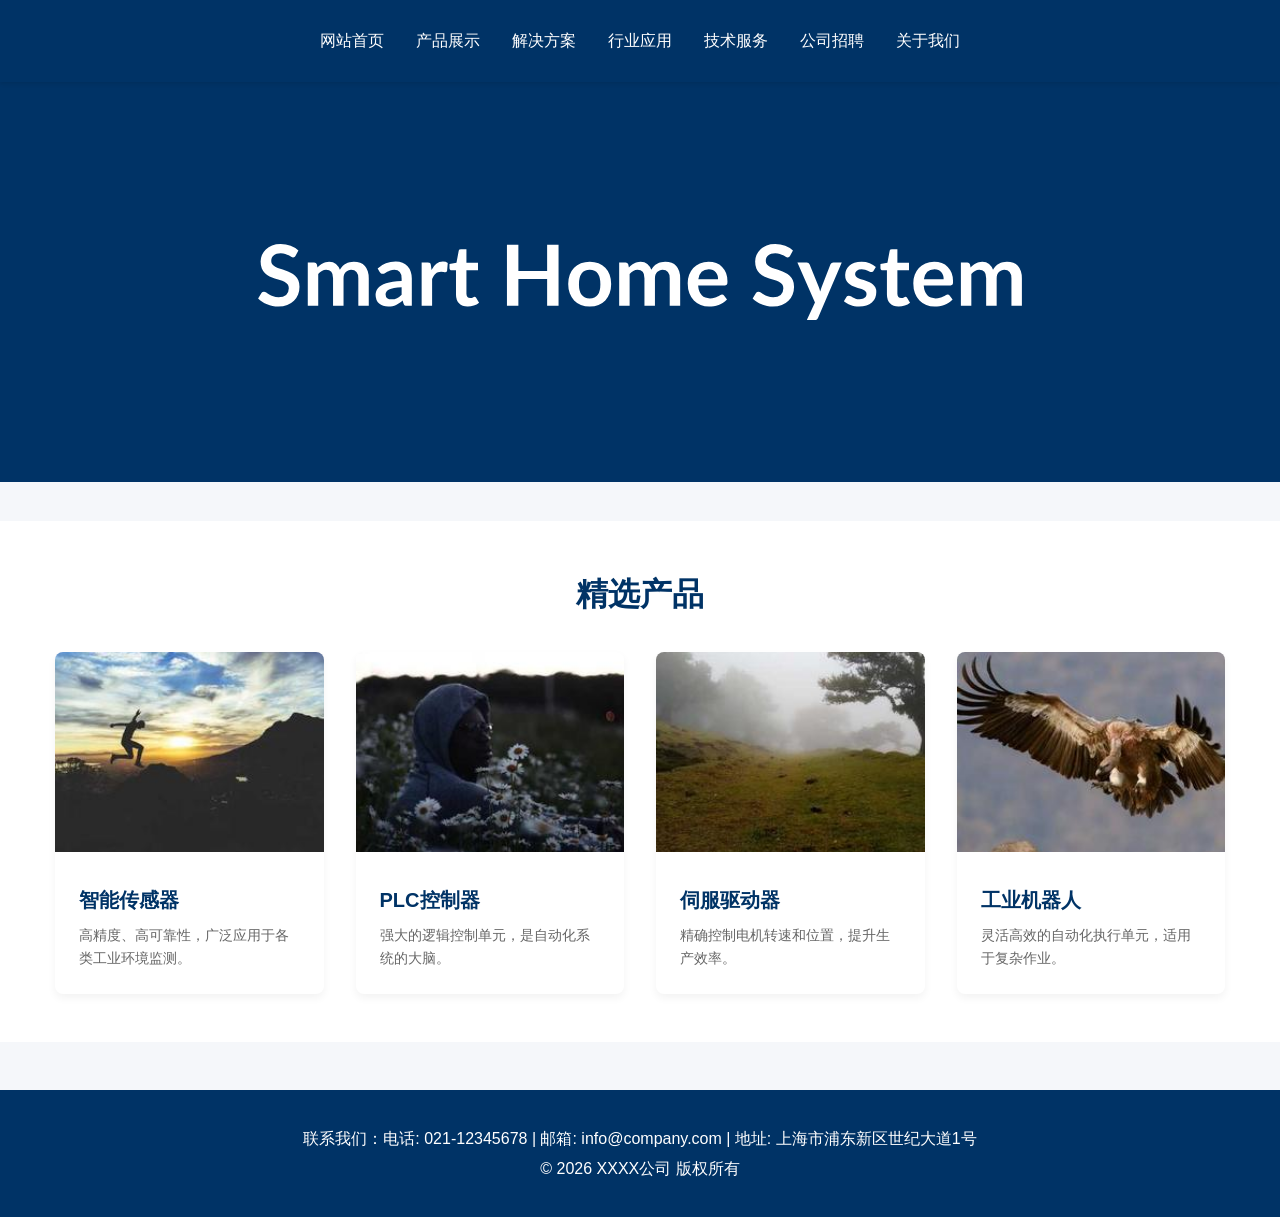
==== index.html @ 1fbaa0c5 "first commit" ====
<!DOCTYPE html>
<html lang="zh-CN">
<head>
    <meta charset="UTF-8">
    <meta name="viewport" content="width=device-width, initial-scale=1.0">
    <title>首页 - XXXX公司网站</title>
    <link rel="stylesheet" href="css/style.css">
</head>
<body>
    <!-- 导航栏 -->
    <nav class="navbar">
        <ul class="navbar-nav container">
            <li><a href="index.html">网站首页</a></li>
            <li><a href="products.html">产品展示</a></li>
            <li><a href="solutions.html">解决方案</a></li>
            <li><a href="industry.html">行业应用</a></li>
            <li><a href="services.html">技术服务</a></li>
            <li><a href="jobs.html">公司招聘</a></li>
            <li><a href="about.html">关于我们</a></li>
        </ul>
    </nav>

    <!-- 轮播图 -->
    <div class="carousel-container">
        <div class="carousel-slide active">
            <img src="images/carousel_img_1.svg" alt="工业自动化场景1">
        </div>
        <div class="carousel-slide">
            <img src="images/carousel_img_2.svg" alt="工业自动化场景2">
        </div>
        <div class="carousel-slide">
            <img src="images/carousel_img_3.svg" alt="工业自动化场景3">
        </div>
    </div>

    <!-- 产品展示区 -->
    <section class="products-section">
        <div class="container">
            <h2 class="section-title">精选产品</h2>
            <div class="product-grid">
                <div class="product-card">
                    <img src="images/product1.jpg" alt="产品1" class="product-image">
                    <div class="product-info">
                        <h3 class="product-name">智能传感器</h3>
                        <p class="product-description">高精度、高可靠性，广泛应用于各类工业环境监测。</p>
                    </div>
                </div>
                <div class="product-card">
                    <img src="images/product2.jpg" alt="产品2" class="product-image">
                    <div class="product-info">
                        <h3 class="product-name">PLC控制器</h3>
                        <p class="product-description">强大的逻辑控制单元，是自动化系统的大脑。</p>
                    </div>
                </div>
                <div class="product-card">
                    <img src="images/product3.jpg" alt="产品3" class="product-image">
                    <div class="product-info">
                        <h3 class="product-name">伺服驱动器</h3>
                        <p class="product-description">精确控制电机转速和位置，提升生产效率。</p>
                    </div>
                </div>
                <div class="product-card">
                    <img src="images/product4.jpg" alt="产品4" class="product-image">
                    <div class="product-info">
                        <h3 class="product-name">工业机器人</h3>
                        <p class="product-description">灵活高效的自动化执行单元，适用于复杂作业。</p>
                    </div>
                </div>
            </div>
        </div>
    </section>

    <!-- 底部 -->
    <footer class="footer">
        <div class="container contact-info">
            <p>联系我们：电话: 021-12345678 | 邮箱: info@company.com | 地址: 上海市浦东新区世纪大道1号</p>
            <p>&copy; 2026 XXXX公司 版权所有</p>
        </div>
    </footer>

    <script src="js/main.js"></script>
</body>
</html>
---- css/style.css ----
/* --- 全局样式 --- */
* {
    margin: 0;
    padding: 0;
    box-sizing: border-box;
}

body {
    font-family: 'Arial', sans-serif;
    color: #333333;
    background-color: #f5f7fa;
    line-height: 1.6;
}

.container {
    max-width: 1200px;
    margin: 0 auto;
    padding: 0 15px;
}

/* --- 导航栏 --- */
.navbar {
    background-color: #003366;
    padding: 1rem 0;
    position: sticky; /* 粘性定位，滚动时保持在顶部 */
    top: 0;
    z-index: 1000;
    box-shadow: 0 2px 4px rgba(0, 0, 0, 0.1);
}

.navbar-nav {
    list-style: none;
    display: flex;
    justify-content: center;
    align-items: center;
    flex-wrap: wrap; /* 支持移动端换行 */
}

.navbar-nav li a {
    color: white;
    text-decoration: none;
    padding: 0.75rem 1rem;
    display: block;
    border-radius: 4px;
    transition: background-color 0.3s ease;
}

.navbar-nav li a:hover {
    background-color: rgba(255, 255, 255, 0.1);
}

/* --- 轮播图容器 --- */
.carousel-container {
    position: relative;
    width: 100%;
    max-height: 500px; /* 限制最大高度 */
    overflow: hidden;
    margin-bottom: 2rem;
}

.carousel-slide {
    display: none;
    width: 100%;
    height: auto; /* 保持图片比例 */
}

.carousel-slide.active {
    display: block;
}

.carousel-slide img {
    width: 100%;
    height: 100%;
    object-fit: cover; /* 图片填充整个容器 */
}

/* --- 产品卡片区 --- */
.products-section {
    padding: 3rem 0;
    background-color: #ffffff;
}

.section-title {
    text-align: center;
    margin-bottom: 2rem;
    color: #003366;
    font-size: 2rem;
}

.product-grid {
    display: grid;
    grid-template-columns: repeat(auto-fill, minmax(250px, 1fr)); /* 响应式网格 */
    gap: 2rem;
    justify-items: center;
}

.product-card {
    background-color: white;
    border-radius: 8px;
    overflow: hidden;
    width: 100%;
    max-width: 300px;
    box-shadow: 0 4px 8px rgba(0, 0, 0, 0.05); /* 初始阴影 */
    transition: all 0.3s ease-in-out; /* 平滑过渡 */
}

.product-card:hover {
    transform: translateY(-10px); /* 向上移动 */
    box-shadow: 0 12px 20px rgba(0, 0, 0, 0.15); /* 加深阴影 */
}

.product-image {
    width: 100%;
    height: 200px;
    object-fit: cover;
}

.product-info {
    padding: 1.5rem;
}

.product-name {
    font-size: 1.25rem;
    margin-bottom: 0.5rem;
    color: #003366;
}

.product-description {
    color: #666;
    font-size: 0.9rem;
}

/* --- 解决方案/服务/行业 等通用内容区 --- */
.content-section {
    padding: 3rem 0;
}

.content-block {
    background-color: white;
    padding: 2rem;
    margin-bottom: 1.5rem;
    border-radius: 8px;
    box-shadow: 0 2px 4px rgba(0, 0, 0, 0.05);
}

.content-title {
    color: #003366;
    margin-bottom: 1rem;
}

/* --- 关于我们页面 --- */
.about-us-intro {
    text-align: center;
    padding: 4rem 1rem;
    background-color: #003366;
    color: white;
    margin-bottom: 3rem;
}

/* --- 招聘页面 --- */
.job-listing {
    background-color: white;
    padding: 1.5rem;
    margin-bottom: 1rem;
    border-left: 4px solid #003366;
    border-radius: 0 4px 4px 0;
}

/* --- 底部 --- */
.footer {
    background-color: #003366;
    color: white;
    text-align: center;
    padding: 2rem 0;
    margin-top: 3rem;
}

.contact-info p {
    margin: 0.25rem 0;
}

/* --- 响应式设计 --- */
@media (max-width: 768px) {
    .navbar-nav {
        flex-direction: column;
    }

    .navbar-nav li a {
        padding: 0.5rem 1rem;
        width: 100%;
    }

    .section-title {
        font-size: 1.5rem;
    }

    .product-grid {
        grid-template-columns: 1fr; /* 在小屏幕上变为单列 */
    }

    .content-block {
        padding: 1.5rem;
    }
}
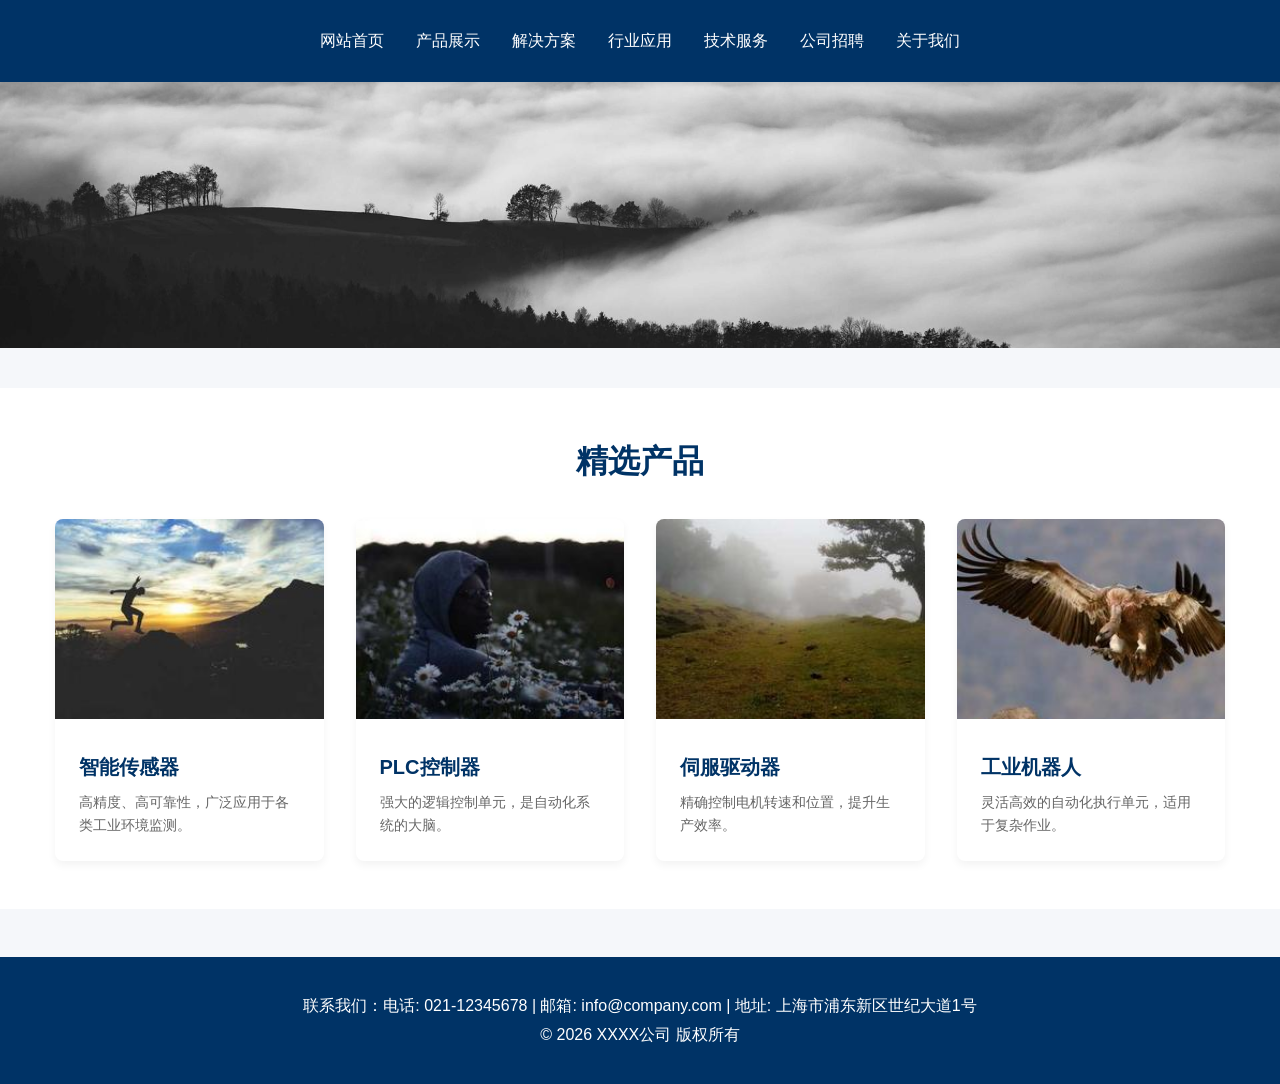
==== commit 9559a482: "替换图片" ====
--- a/index.html
+++ b/index.html
@@ -23,13 +23,13 @@
     <!-- 轮播图 -->
     <div class="carousel-container">
         <div class="carousel-slide active">
-            <img src="images/carousel_img_1.svg" alt="工业自动化场景1">
+            <img src="images/carousel_img_1.jpg" alt="工业自动化场景1">
         </div>
         <div class="carousel-slide">
-            <img src="images/carousel_img_2.svg" alt="工业自动化场景2">
+            <img src="images/carousel_img_2.jpg" alt="工业自动化场景2">
         </div>
         <div class="carousel-slide">
-            <img src="images/carousel_img_3.svg" alt="工业自动化场景3">
+            <img src="images/carousel_img_3.jpg" alt="工业自动化场景3">
         </div>
     </div>
 
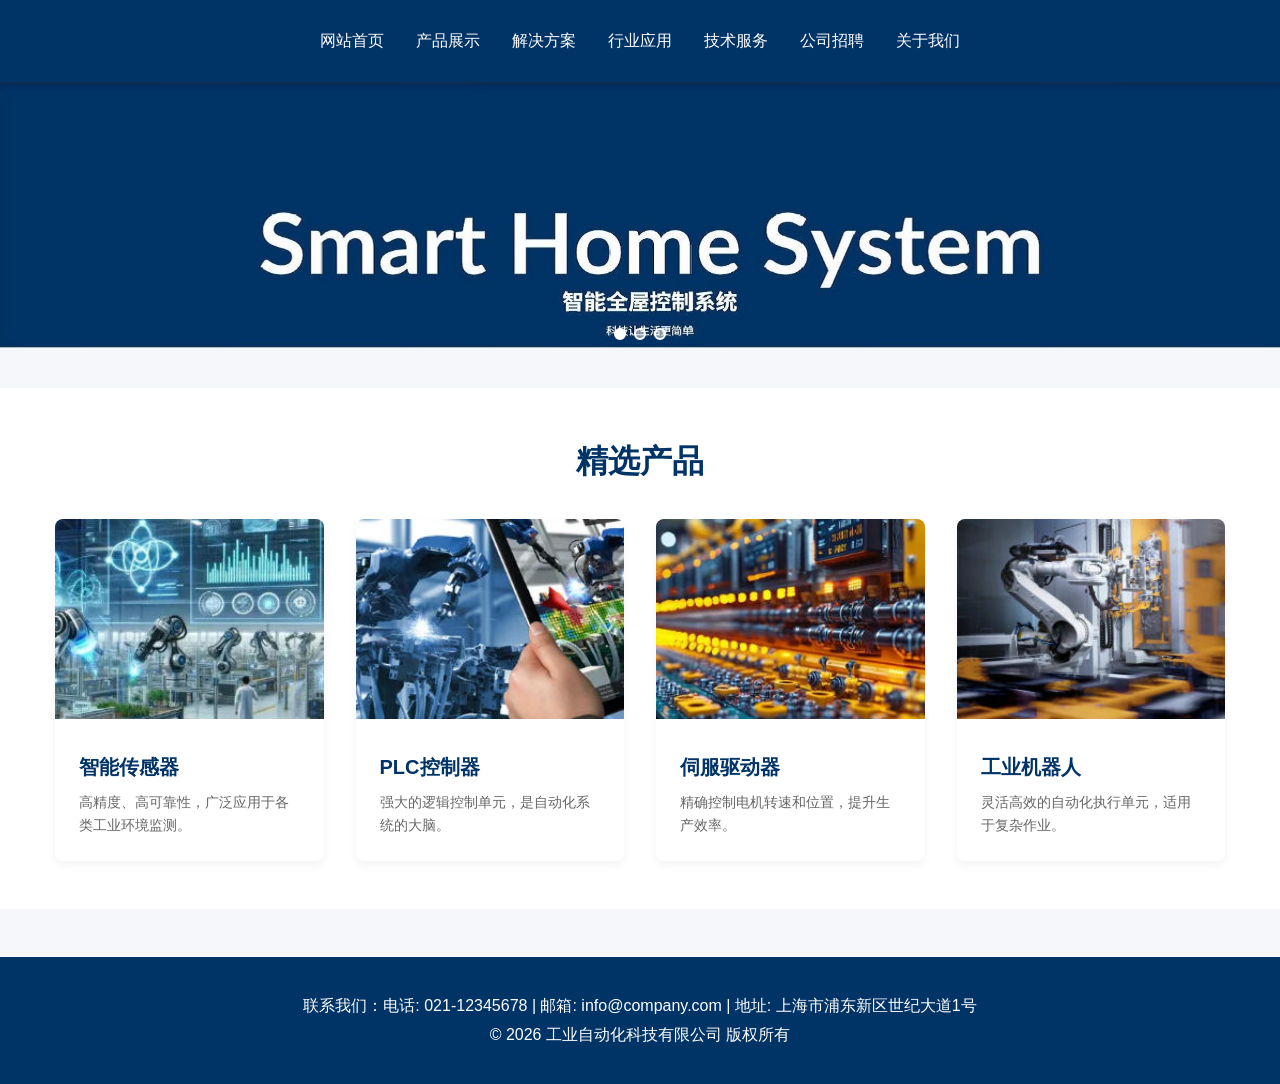
==== commit 1cfb1834: "替换轮播图" ====
--- a/index.html
+++ b/index.html
@@ -3,7 +3,7 @@
 <head>
     <meta charset="UTF-8">
     <meta name="viewport" content="width=device-width, initial-scale=1.0">
-    <title>首页 - XXXX公司网站</title>
+    <title>首页 - 工业自动化解决方案</title>
     <link rel="stylesheet" href="css/style.css">
 </head>
 <body>
@@ -30,6 +30,12 @@
         </div>
         <div class="carousel-slide">
             <img src="images/carousel_img_3.jpg" alt="工业自动化场景3">
+        </div>
+        <!-- 控制点 -->
+        <div class="carousel-indicators">
+            <span class="indicator active" data-slide-to="0"></span>
+            <span class="indicator" data-slide-to="1"></span>
+            <span class="indicator" data-slide-to="2"></span>
         </div>
     </div>
 
@@ -74,7 +80,7 @@
     <footer class="footer">
         <div class="container contact-info">
             <p>联系我们：电话: 021-12345678 | 邮箱: info@company.com | 地址: 上海市浦东新区世纪大道1号</p>
-            <p>&copy; 2026 XXXX公司 版权所有</p>
+            <p>&copy; 2026 工业自动化科技有限公司 版权所有</p>
         </div>
     </footer>
 
--- a/css/style.css
+++ b/css/style.css
@@ -74,6 +74,31 @@
     object-fit: cover; /* 图片填充整个容器 */
 }
 
+/* --- 轮播图控制点 --- */
+.carousel-indicators {
+    position: absolute;
+    bottom: 1rem;
+    left: 50%;
+    transform: translateX(-50%);
+    display: flex;
+    gap: 0.5rem;
+    z-index: 1001; /* 确保在图片上方 */
+}
+
+.indicator {
+    width: 12px;
+    height: 12px;
+    border-radius: 50%;
+    background-color: rgba(255, 255, 255, 0.5); /* 半透明白色 */
+    border: 2px solid white; /* 白色边框 */
+    cursor: pointer;
+    transition: background-color 0.3s ease;
+}
+
+.indicator.active {
+    background-color: white; /* 当前激活点为白色 */
+}
+
 /* --- 产品卡片区 --- */
 .products-section {
     padding: 3rem 0;
@@ -201,4 +226,10 @@
     .content-block {
         padding: 1.5rem;
     }
+
+    /* 调整移动端控制点大小 */
+    .indicator {
+        width: 10px;
+        height: 10px;
+    }
 }
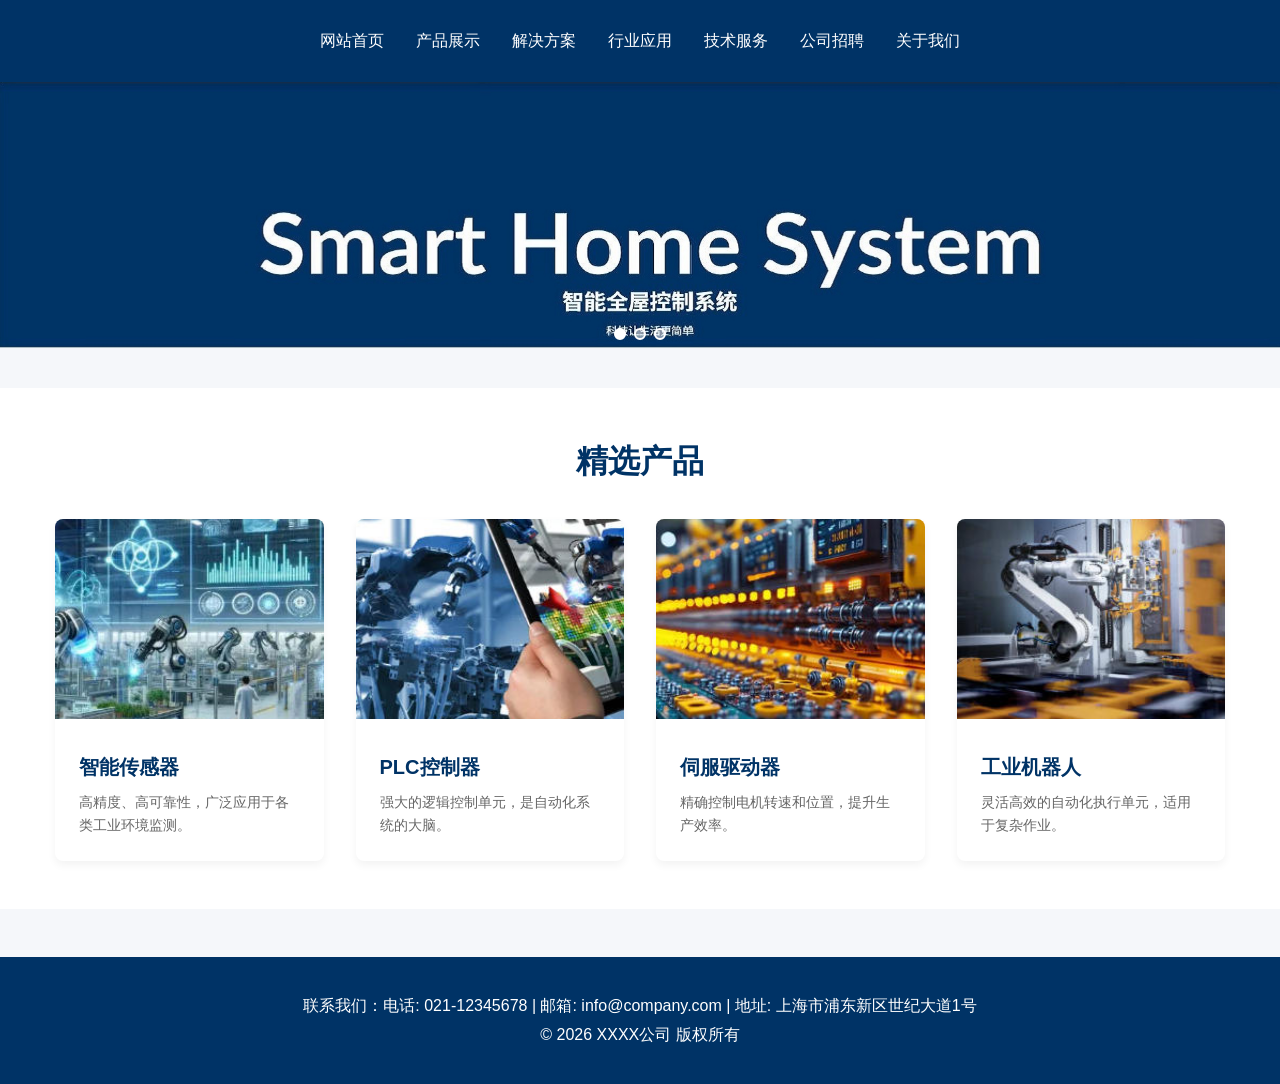
==== commit d8e3ffc2: "修改公司名称" ====
--- a/index.html
+++ b/index.html
@@ -3,7 +3,7 @@
 <head>
     <meta charset="UTF-8">
     <meta name="viewport" content="width=device-width, initial-scale=1.0">
-    <title>首页 - 工业自动化解决方案</title>
+    <title>首页 - XXXX公司网站</title>
     <link rel="stylesheet" href="css/style.css">
 </head>
 <body>
@@ -80,7 +80,7 @@
     <footer class="footer">
         <div class="container contact-info">
             <p>联系我们：电话: 021-12345678 | 邮箱: info@company.com | 地址: 上海市浦东新区世纪大道1号</p>
-            <p>&copy; 2026 工业自动化科技有限公司 版权所有</p>
+            <p>&copy; 2026 XXXX公司 版权所有</p>
         </div>
     </footer>
 
